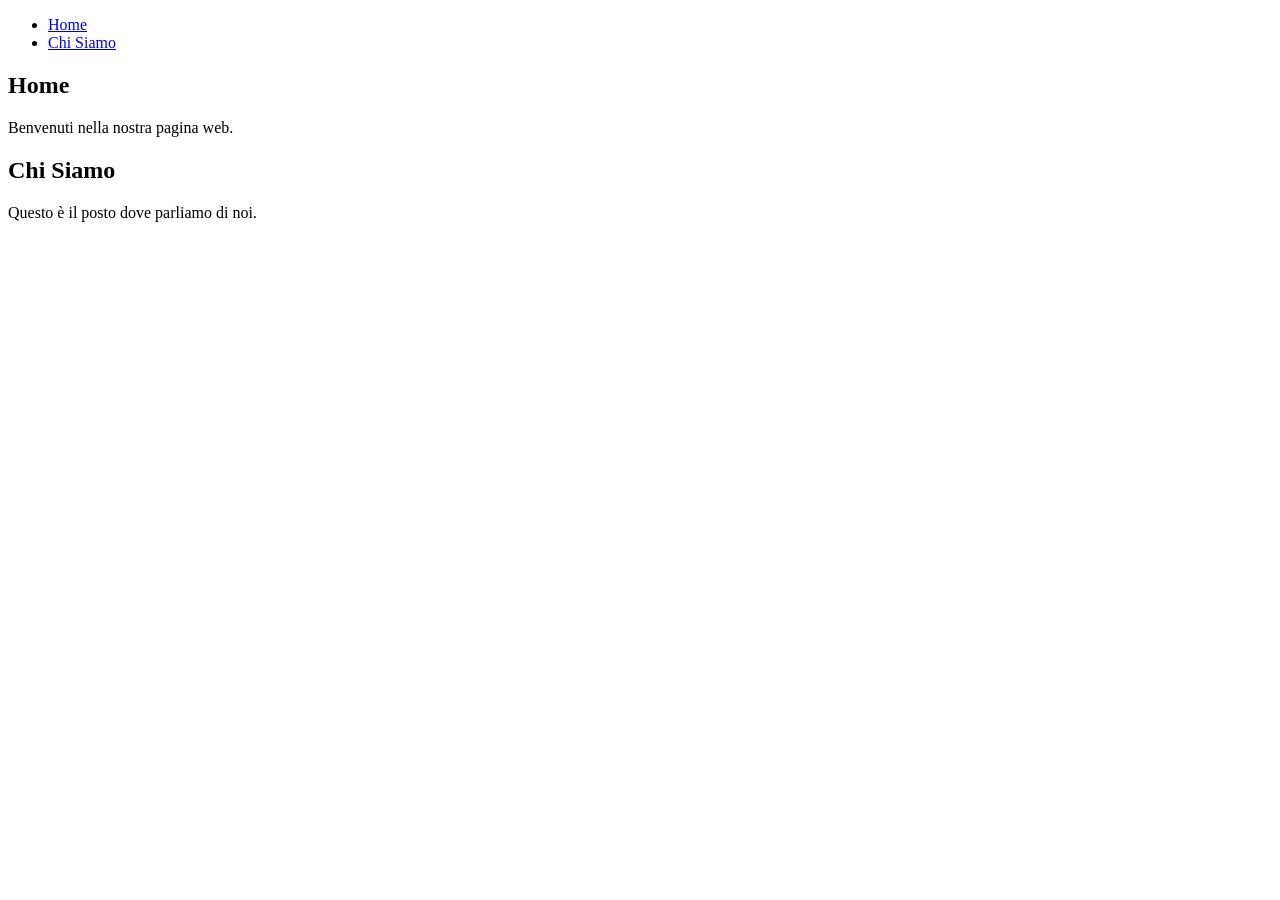
==== index.html @ 6cb4a037 "Add basic HTML page with Home and Chi Siamo sections" ====
<!DOCTYPE html>
<html lang="it">
<head>
    <meta charset="UTF-8">
    <title>Home - Chi Siamo</title>
</head>
<body>
    <nav>
        <ul>
            <li><a href="#home">Home</a></li>
            <li><a href="#chi-siamo">Chi Siamo</a></li>
        </ul>
    </nav>
    <section id="home">
        <h1>Home</h1>
        <p>Benvenuti nella nostra pagina web.</p>
    </section>
    <section id="chi-siamo">
        <h1>Chi Siamo</h1>
        <p>Questo è il posto dove parliamo di noi.</p>
    </section>
</body>
</html>
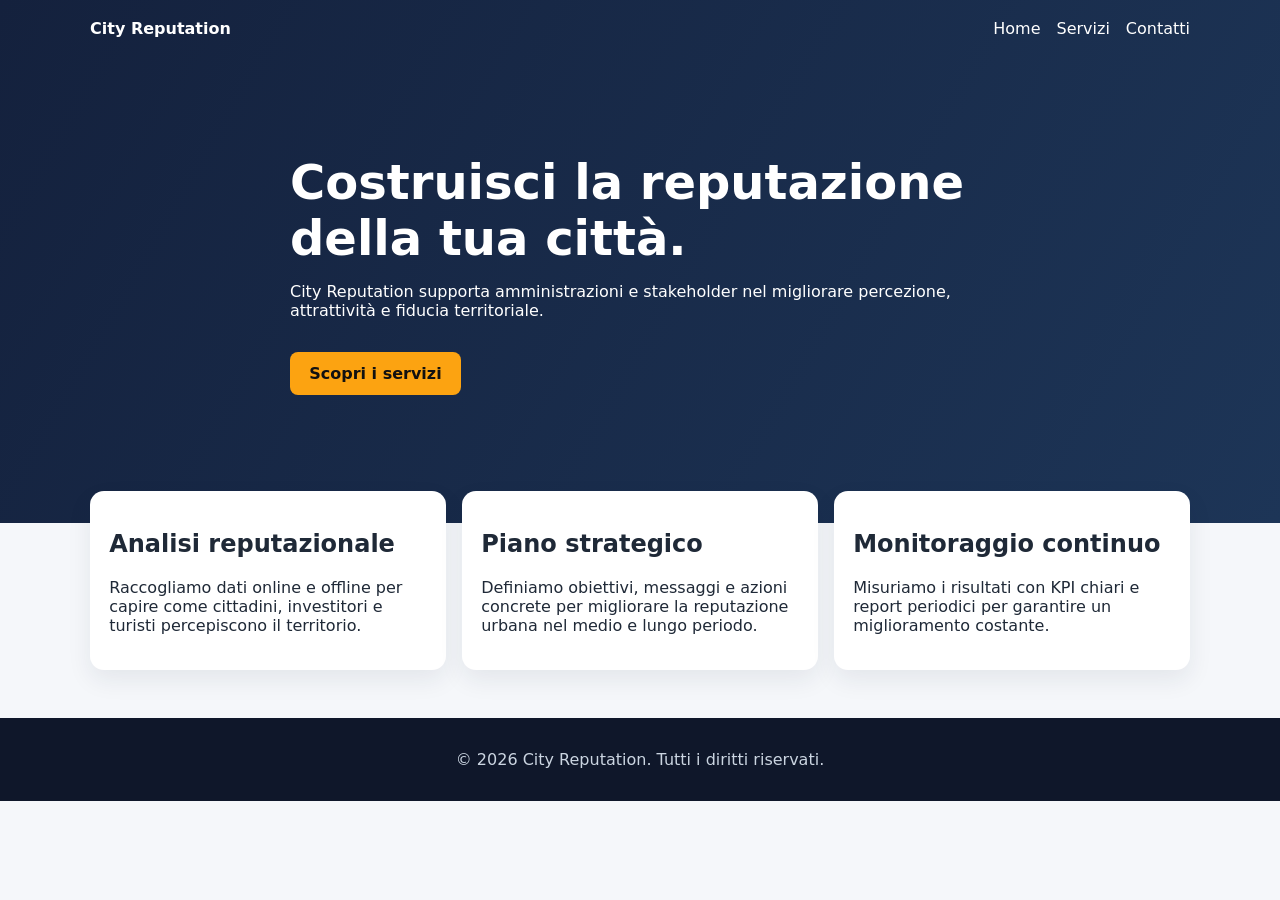
==== commit a500857a: "Aggiunge homepage e pagine base City Reputation" ====
--- a/index.html
+++ b/index.html
@@ -1,23 +1,62 @@
 <!DOCTYPE html>
 <html lang="it">
-<head>
-    <meta charset="UTF-8">
-    <title>Home - Chi Siamo</title>
-</head>
-<body>
-    <nav>
-        <ul>
-            <li><a href="#home">Home</a></li>
-            <li><a href="#chi-siamo">Chi Siamo</a></li>
+  <head>
+    <meta charset="UTF-8" />
+    <meta name="viewport" content="width=device-width, initial-scale=1.0" />
+    <title>City Reputation | Home</title>
+    <link rel="stylesheet" href="styles.css" />
+  </head>
+  <body>
+    <header class="hero">
+      <nav class="navbar container">
+        <a class="logo" href="index.html">City Reputation</a>
+        <ul class="nav-links">
+          <li><a href="index.html">Home</a></li>
+          <li><a href="servizi.html">Servizi</a></li>
+          <li><a href="contatti.html">Contatti</a></li>
         </ul>
-    </nav>
-    <section id="home">
-        <h1>Home</h1>
-        <p>Benvenuti nella nostra pagina web.</p>
-    </section>
-    <section id="chi-siamo">
-        <h1>Chi Siamo</h1>
-        <p>Questo è il posto dove parliamo di noi.</p>
-    </section>
-</body>
+      </nav>
+
+      <div class="hero-content container">
+        <h1>Costruisci la reputazione della tua città.</h1>
+        <p>
+          City Reputation supporta amministrazioni e stakeholder nel migliorare
+          percezione, attrattività e fiducia territoriale.
+        </p>
+        <a class="btn" href="servizi.html">Scopri i servizi</a>
+      </div>
+    </header>
+
+    <main class="container">
+      <section class="cards">
+        <article class="card">
+          <h2>Analisi reputazionale</h2>
+          <p>
+            Raccogliamo dati online e offline per capire come cittadini,
+            investitori e turisti percepiscono il territorio.
+          </p>
+        </article>
+
+        <article class="card">
+          <h2>Piano strategico</h2>
+          <p>
+            Definiamo obiettivi, messaggi e azioni concrete per migliorare la
+            reputazione urbana nel medio e lungo periodo.
+          </p>
+        </article>
+
+        <article class="card">
+          <h2>Monitoraggio continuo</h2>
+          <p>
+            Misuriamo i risultati con KPI chiari e report periodici per
+            garantire un miglioramento costante.
+          </p>
+        </article>
+      </section>
+    </main>
+
+    <footer>
+      <p>© 2026 City Reputation. Tutti i diritti riservati.</p>
+    </footer>
+  </body>
 </html>
--- a/styles.css
+++ b/styles.css
@@ -0,0 +1,112 @@
+:root {
+  --primary: #14213d;
+  --accent: #fca311;
+  --bg: #f5f7fa;
+  --text: #1f2937;
+  --card: #ffffff;
+}
+
+* {
+  box-sizing: border-box;
+}
+
+body {
+  margin: 0;
+  font-family: Inter, system-ui, -apple-system, Segoe UI, Roboto, sans-serif;
+  color: var(--text);
+  background: var(--bg);
+}
+
+.container {
+  width: min(1100px, 92%);
+  margin: 0 auto;
+}
+
+.navbar {
+  display: flex;
+  align-items: center;
+  justify-content: space-between;
+  padding: 1.2rem 0;
+}
+
+.logo {
+  color: #fff;
+  text-decoration: none;
+  font-weight: 700;
+}
+
+.nav-links {
+  list-style: none;
+  display: flex;
+  gap: 1rem;
+  margin: 0;
+  padding: 0;
+}
+
+.nav-links a {
+  color: #fff;
+  text-decoration: none;
+  font-weight: 500;
+}
+
+.hero,
+.sub-hero {
+  background: linear-gradient(120deg, #14213d, #1d3557);
+  color: #fff;
+  padding-bottom: 3rem;
+}
+
+.hero-content {
+  padding: 4rem 0 5rem;
+  max-width: 700px;
+}
+
+.hero-content h1,
+.sub-hero h1 {
+  font-size: clamp(2rem, 4vw, 3rem);
+  margin-bottom: 0.8rem;
+}
+
+.btn {
+  display: inline-block;
+  background: var(--accent);
+  color: #111;
+  padding: 0.75rem 1.2rem;
+  border-radius: 8px;
+  text-decoration: none;
+  font-weight: 700;
+  margin-top: 1rem;
+}
+
+.cards {
+  display: grid;
+  grid-template-columns: repeat(auto-fit, minmax(220px, 1fr));
+  gap: 1rem;
+  margin: -2rem 0 3rem;
+}
+
+.card,
+.service-box,
+.contact-box {
+  background: var(--card);
+  border-radius: 14px;
+  padding: 1.2rem;
+  box-shadow: 0 10px 24px rgba(20, 33, 61, 0.08);
+}
+
+.stacked {
+  display: grid;
+  gap: 1rem;
+  margin: 2rem auto 3rem;
+}
+
+.contact-box {
+  margin: 2rem 0 3rem;
+}
+
+footer {
+  text-align: center;
+  padding: 1rem;
+  background: #0f172a;
+  color: #cbd5e1;
+}
